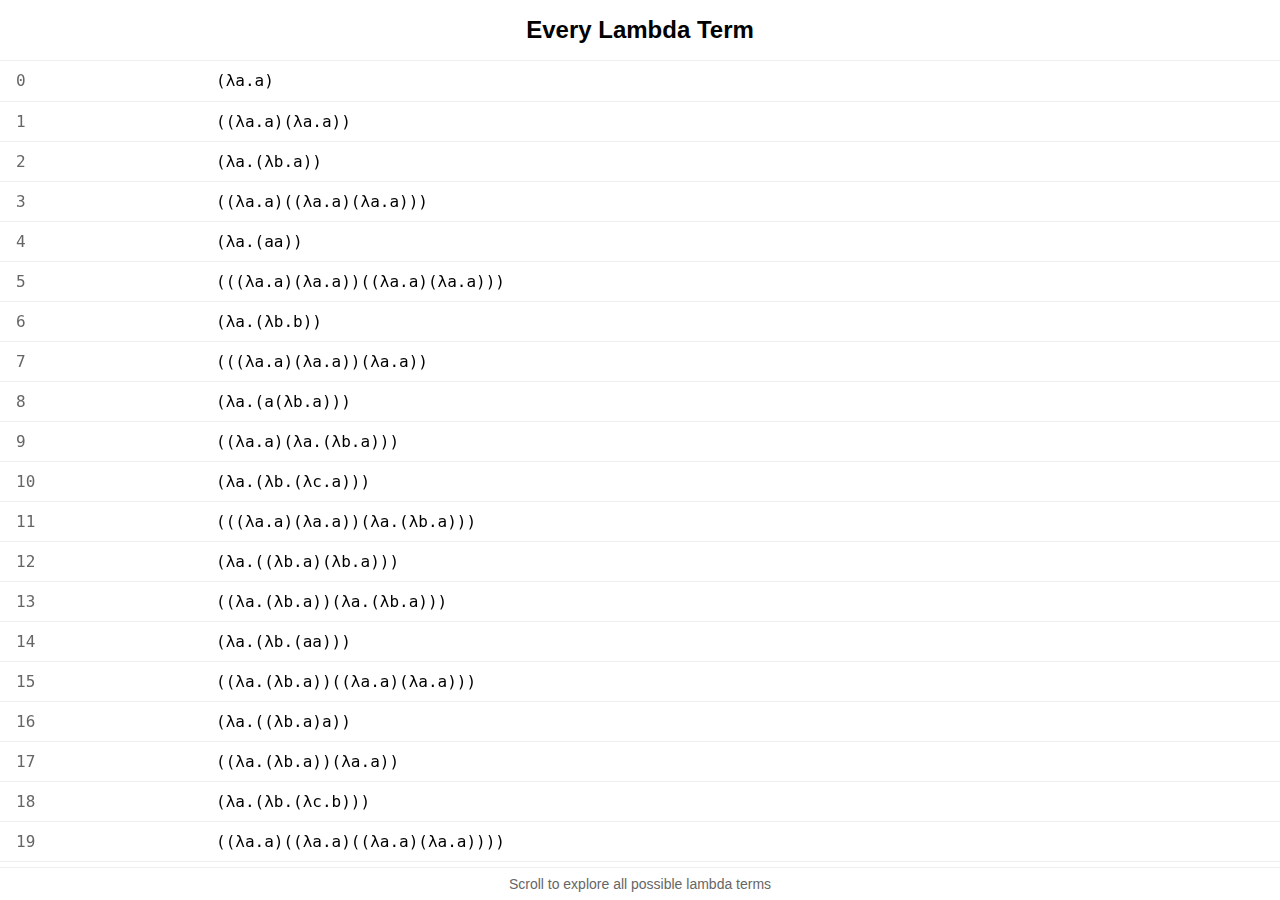
==== index.html @ d949a177 "Create index.html" ====
<!DOCTYPE html>
<html>
<head>
    <title>Every Lambda Term</title>
    <style>
        * {
            margin: 0;
            padding: 0;
            box-sizing: border-box;
        }

        body {
            font-family: -apple-system, BlinkMacSystemFont, "Segoe UI", Roboto, sans-serif;
            overflow: hidden;
            height: 100vh;
            display: flex;
            flex-direction: column;
        }

        header {
            padding: 1rem;
            background: white;
            border-bottom: 1px solid #eee;
            text-align: center;
        }

        h1 {
            font-size: 1.5rem;
            font-weight: bold;
        }

        .container {
            flex: 1;
            overflow: auto;
            position: relative;
        }

        #virtualContent {
            position: absolute;
            width: 100%;
            will-change: transform;
        }

        table {
            width: 100%;
            border-collapse: collapse;
            table-layout: fixed;
        }

        tr {
            height: 40px;
        }

        tr:hover {
            background-color: #f8f9fa;
        }

        td {
            padding: 0.5rem 1rem;
            border-bottom: 1px solid #eee;
            white-space: nowrap;
            overflow: hidden;
            text-overflow: ellipsis;
            font-family: ui-monospace, "Cascadia Code", "Source Code Pro", Menlo, Consolas, monospace;
        }

        td:first-child {
            width: 200px;
            color: #666;
        }

        footer {
            padding: 0.5rem;
            background: white;
            border-top: 1px solid #eee;
            text-align: center;
            font-size: 0.875rem;
            color: #666;
        }
    </style>
</head>
<body>
    <header>
        <h1>Every Lambda Term</h1>
    </header>

    <div class="container" id="container">
        <div id="virtualContent">
            <table>
                <tbody id="tableBody"></tbody>
            </table>
        </div>
    </div>

    <footer>
        Scroll to explore all possible lambda terms
    </footer>

    <script>
        // Term type definitions and constructors
        const Term = {
            IDX: (i) => ({ type: 'IDX', index: i }),
            ABS: (t) => ({ type: 'ABS', body: t }),
            APP: (f, a) => ({ type: 'APP', func: f, arg: a })
        };

        // BigInt square root implementation
        const sqrt = (z) => {
            if (z < 0n) throw new Error("Cannot compute sqrt of negative");
            if (z === 0n) return 0n;
            let x = z;
            let y = (x + z/x) >> 1n;
            while (y < x) {
                x = y;
                y = (x + z/x) >> 1n;
            }
            return x;
        };

        // Rosenberg-Strong pairing functions
        const unpair = (z) => {
            const m = sqrt(z);
            const m2 = m * m;
            if (z - m2 < m) {
                return [z - m2, m];
            } else {
                return [m, m2 + 2n * m - z];
            }
        };

        // Convert bigint to lambda term
        const intToTerm = (n) => {
            const termFromIntRec = (maxIndex, n) => {
                if (n < 0n) throw new Error("Negative integer");
                if (n <= maxIndex) return Term.IDX(Number(n));
                
                const n2 = n - (maxIndex + 1n);
                const opt = n2 % 2n;
                const n3 = n2 / 2n;
                
                if (opt === 0n) {
                    return Term.ABS(termFromIntRec(maxIndex + 1n, n3));
                } else {
                    const [x, y] = unpair(n3);
                    return Term.APP(
                        termFromIntRec(maxIndex, x),
                        termFromIntRec(maxIndex, y)
                    );
                }
            };
            
            return termFromIntRec(-1n, n);
        };

        function intToVarName(i) {
            return String.fromCharCode(97 + i);
        }

        // Pretty print lambda terms
        function termToString(term) {

            return termToStringRec(term, 0);

            function termToStringRec(term, bound) {
                switch (term.type) {
                    case 'IDX':
                        return intToVarName(term.index)
                    case 'ABS':
                        return `(λ${intToVarName(bound)}.${termToStringRec(term.body, bound + 1)})`;
                    case 'APP':
                        return `(${termToStringRec(term.func, bound)}${termToStringRec(term.arg, bound)})`;
                }
            }
        };

        // Virtual scrolling implementation
        const ROW_HEIGHT = 40;
        const BUFFER_SIZE = 50;
        let startIndex = 0n;
        
        const container = document.getElementById('container');
        const virtualContent = document.getElementById('virtualContent');
        const tableBody = document.getElementById('tableBody');

        function createRow(index) {
            try {
                const term = intToTerm(index);
                const termStr = termToString(term);
                return `
                    <tr>
                        <td>${index}</td>
                        <td>${termStr}</td>
                    </tr>
                `;
            } catch (e) {
                return `
                    <tr>
                        <td>${index}</td>
                        <td>Invalid term</td>
                    </tr>
                `;
            }
        }

        function updateContent() {
            const rows = [];
            for (let i = 0; i < BUFFER_SIZE; i++) {
                const index = startIndex + BigInt(i);
                rows.push(createRow(index));
            }
            tableBody.innerHTML = rows.join('');
            virtualContent.style.transform = `translateY(${Number(startIndex) * ROW_HEIGHT}px)`;
        }

        let ticking = false;
        container.addEventListener('scroll', () => {
            if (!ticking) {
                window.requestAnimationFrame(() => {
                    const scrollTop = container.scrollTop;
                    const newStartRow = Math.floor(scrollTop / ROW_HEIGHT);
                    const newStartIndex = BigInt(newStartRow);
                    
                    if (newStartIndex !== startIndex) {
                        startIndex = newStartIndex;
                        updateContent();
                    }
                    ticking = false;
                });
                ticking = true;
            }
        });

        // Initial render
        updateContent();
    </script>
</body>
</html>
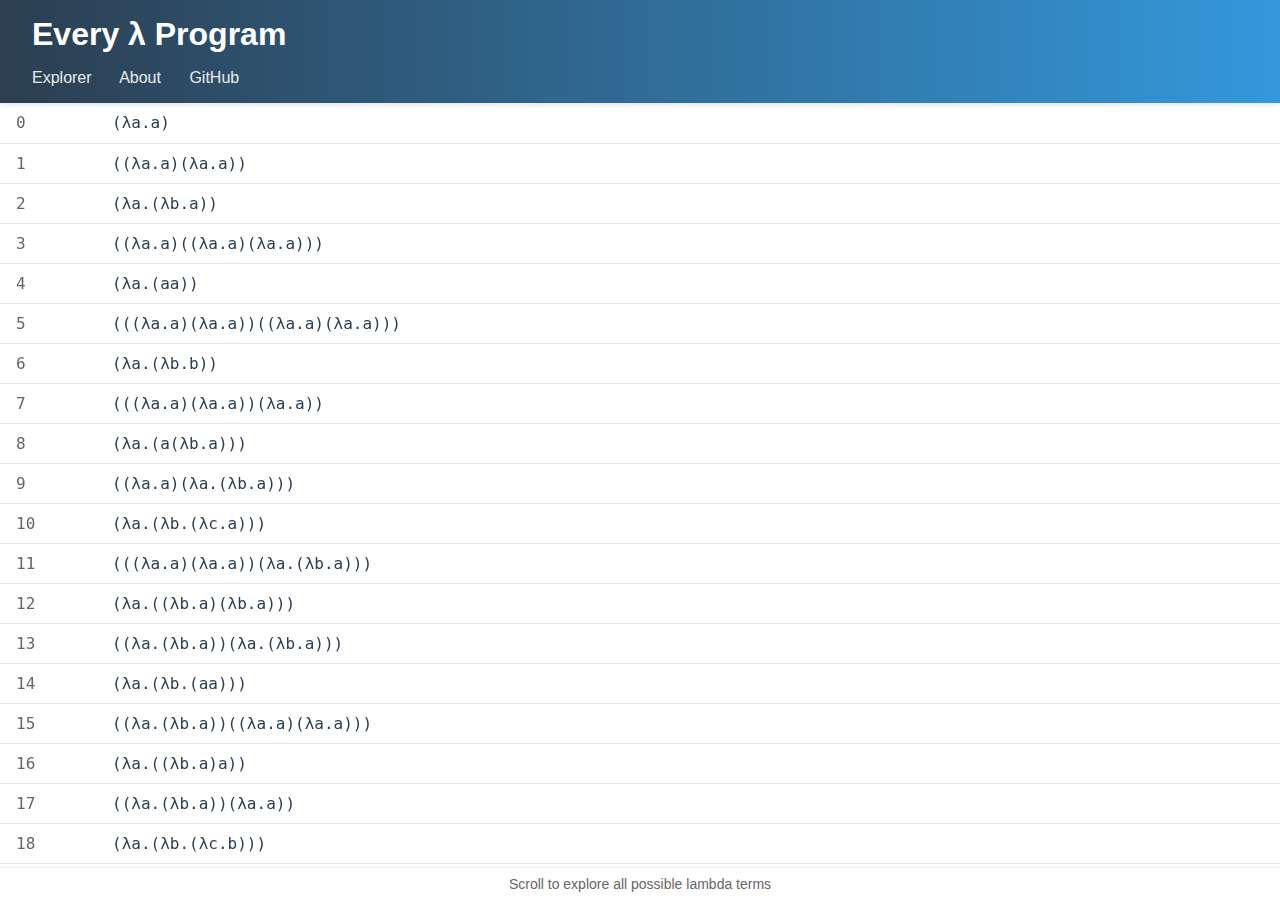
==== commit c3377980: "Updated Index and About" ====
--- a/index.html
+++ b/index.html
@@ -1,87 +1,17 @@
 <!DOCTYPE html>
 <html>
 <head>
-    <title>Every Lambda Term</title>
-    <style>
-        * {
-            margin: 0;
-            padding: 0;
-            box-sizing: border-box;
-        }
-
-        body {
-            font-family: -apple-system, BlinkMacSystemFont, "Segoe UI", Roboto, sans-serif;
-            overflow: hidden;
-            height: 100vh;
-            display: flex;
-            flex-direction: column;
-        }
-
-        header {
-            padding: 1rem;
-            background: white;
-            border-bottom: 1px solid #eee;
-            text-align: center;
-        }
-
-        h1 {
-            font-size: 1.5rem;
-            font-weight: bold;
-        }
-
-        .container {
-            flex: 1;
-            overflow: auto;
-            position: relative;
-        }
-
-        #virtualContent {
-            position: absolute;
-            width: 100%;
-            will-change: transform;
-        }
-
-        table {
-            width: 100%;
-            border-collapse: collapse;
-            table-layout: fixed;
-        }
-
-        tr {
-            height: 40px;
-        }
-
-        tr:hover {
-            background-color: #f8f9fa;
-        }
-
-        td {
-            padding: 0.5rem 1rem;
-            border-bottom: 1px solid #eee;
-            white-space: nowrap;
-            overflow: hidden;
-            text-overflow: ellipsis;
-            font-family: ui-monospace, "Cascadia Code", "Source Code Pro", Menlo, Consolas, monospace;
-        }
-
-        td:first-child {
-            width: 200px;
-            color: #666;
-        }
-
-        footer {
-            padding: 0.5rem;
-            background: white;
-            border-top: 1px solid #eee;
-            text-align: center;
-            font-size: 0.875rem;
-            color: #666;
-        }
-    </style>
+    <title>Every Program</title>
+    <link rel="stylesheet" type="text/css" href="css/main.css">
 </head>
 <body>
     <header>
-        <h1>Every Lambda Term</h1>
+        <h1>Every λ Program</h1>
+        <nav>
+            <a href="index.html">Explorer</a>
+            <a href="about.html">About</a>
+            <a href="https://github.com/everyprogram/everyprogram.github.io">GitHub</a>
+        </nav>
     </header>
 
     <div class="container" id="container">
--- a/css/main.css
+++ b/css/main.css
@@ -0,0 +1,157 @@
+:root {
+    --bg-color: #ffffff;
+    --text-color: #2c3e50;
+    --header-bg: #ffffff;
+    --border-color: #eeeeee;
+    --hover-bg: #f8f9fa;
+    --muted-text: #666666;
+    --link-color: #3498db;
+    --link-hover: #2980b9;
+}
+
+@media (prefers-color-scheme: dark) {
+    :root {
+        --bg-color: #1e1e1e;
+        --text-color: #ecf0f1;
+        --header-bg: #252526;
+        --border-color: #333333;
+        --hover-bg: #2d2d2d;
+        --muted-text: #a0a0a0;
+        --link-color: #3498db;
+        --link-hover: #5dade2;
+    }
+}
+
+* {
+    margin: 0;
+    padding: 0;
+    box-sizing: border-box;
+}
+
+body {
+    font-family: -apple-system, BlinkMacSystemFont, "Segoe UI", Roboto, sans-serif;
+    overflow: hidden;
+    height: 100vh;
+    display: flex;
+    flex-direction: column;
+    background-color: var(--bg-color);
+    color: var(--text-color);
+    margin: 0;
+    padding: 0;
+}
+
+header {
+    background: linear-gradient(to right, #2c3e50, #3498db);
+    padding: 1rem 2rem;
+    color: white;
+    box-shadow: 0 2px 4px rgba(0,0,0,0.1);
+}
+
+header h1 {
+    margin: 0;
+    font-size: 2rem;
+}
+
+nav {
+    margin-top: 1rem;
+}
+
+nav a {
+    color: white;
+    text-decoration: none;
+    margin-right: 1.5rem;
+    padding: 0.5rem 0;
+    position: relative;
+    opacity: 0.9;
+    transition: opacity 0.2s;
+}
+
+nav a:hover {
+    opacity: 1;
+}
+
+nav a::after {
+    content: '';
+    position: absolute;
+    width: 100%;
+    height: 2px;
+    bottom: 0;
+    left: 0;
+    background-color: white;
+    transform: scaleX(0);
+    transition: transform 0.2s;
+}
+
+nav a:hover::after {
+    transform: scaleX(1);
+}
+
+h1 {
+    font-size: 1.5rem;
+    font-weight: bold;
+}
+
+.container {
+    flex: 1;
+    overflow: auto;
+    position: relative;
+}
+
+#virtualContent {
+    position: absolute;
+    width: 100%;
+    will-change: transform;
+}
+
+table {
+    width: 100%;
+    border-collapse: collapse;
+    table-layout: fixed;
+}
+
+tr {
+    height: 40px;
+}
+
+tr:hover {
+    background-color: rgba(52, 152, 219, 0.1);
+}
+
+td {
+    padding: 0.5rem 1rem;
+    border-bottom: 1px solid rgba(0,0,0,0.1);
+    white-space: nowrap;
+    overflow: hidden;
+    text-overflow: ellipsis;
+    font-family: ui-monospace, "Cascadia Code", "Source Code Pro", Menlo, Consolas, monospace;
+}
+
+td:first-child {
+    width: 6em;
+    color: var(--muted-text);
+}
+
+footer {
+    padding: 0.5rem;
+    background: var(--header-bg);
+    border-top: 1px solid var(--border-color);
+    text-align: center;
+    font-size: 0.875rem;
+    color: var(--muted-text);
+}
+
+a {
+    color: var(--link-color);
+    text-decoration: none;
+    transition: color 0.2s;
+}
+
+a:hover {
+    color: var(--link-hover);
+}
+
+@media (prefers-color-scheme: dark) {
+    td {
+        border-bottom-color: rgba(255,255,255,0.1);
+    }
+}